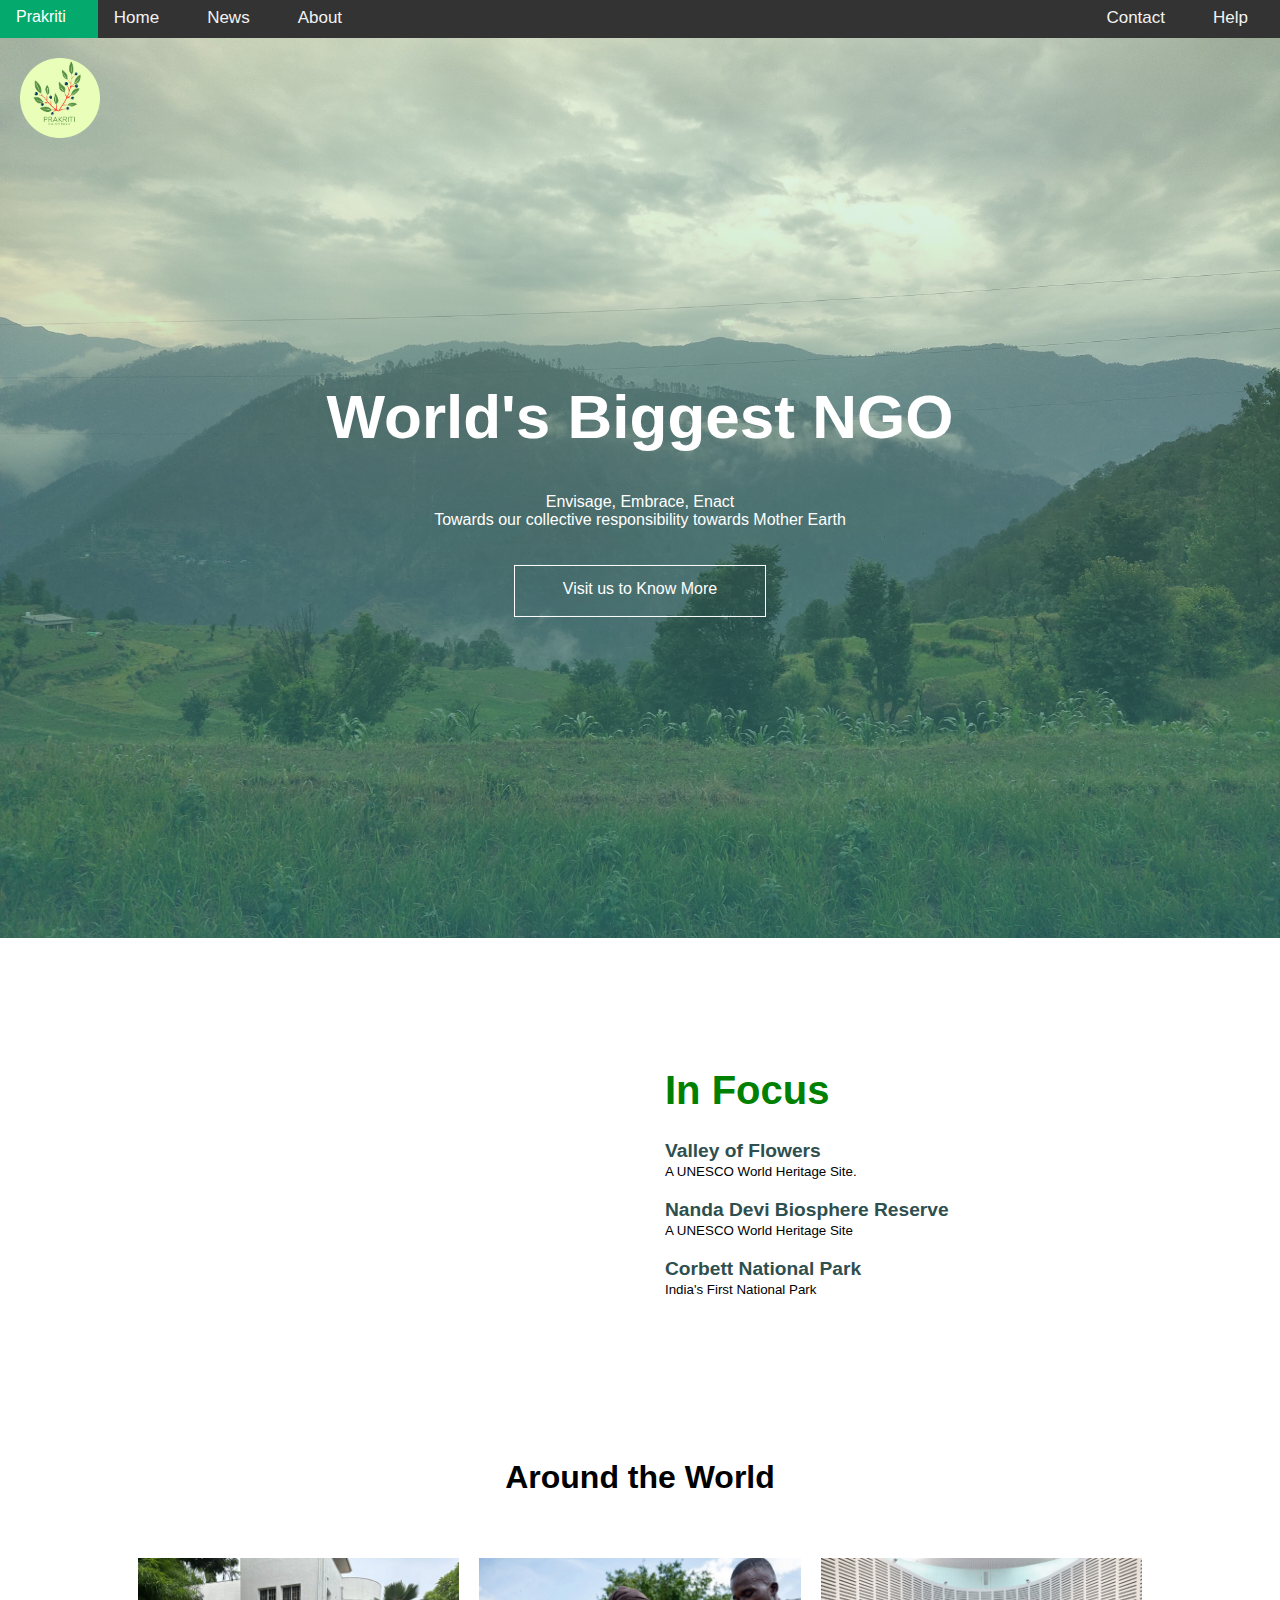
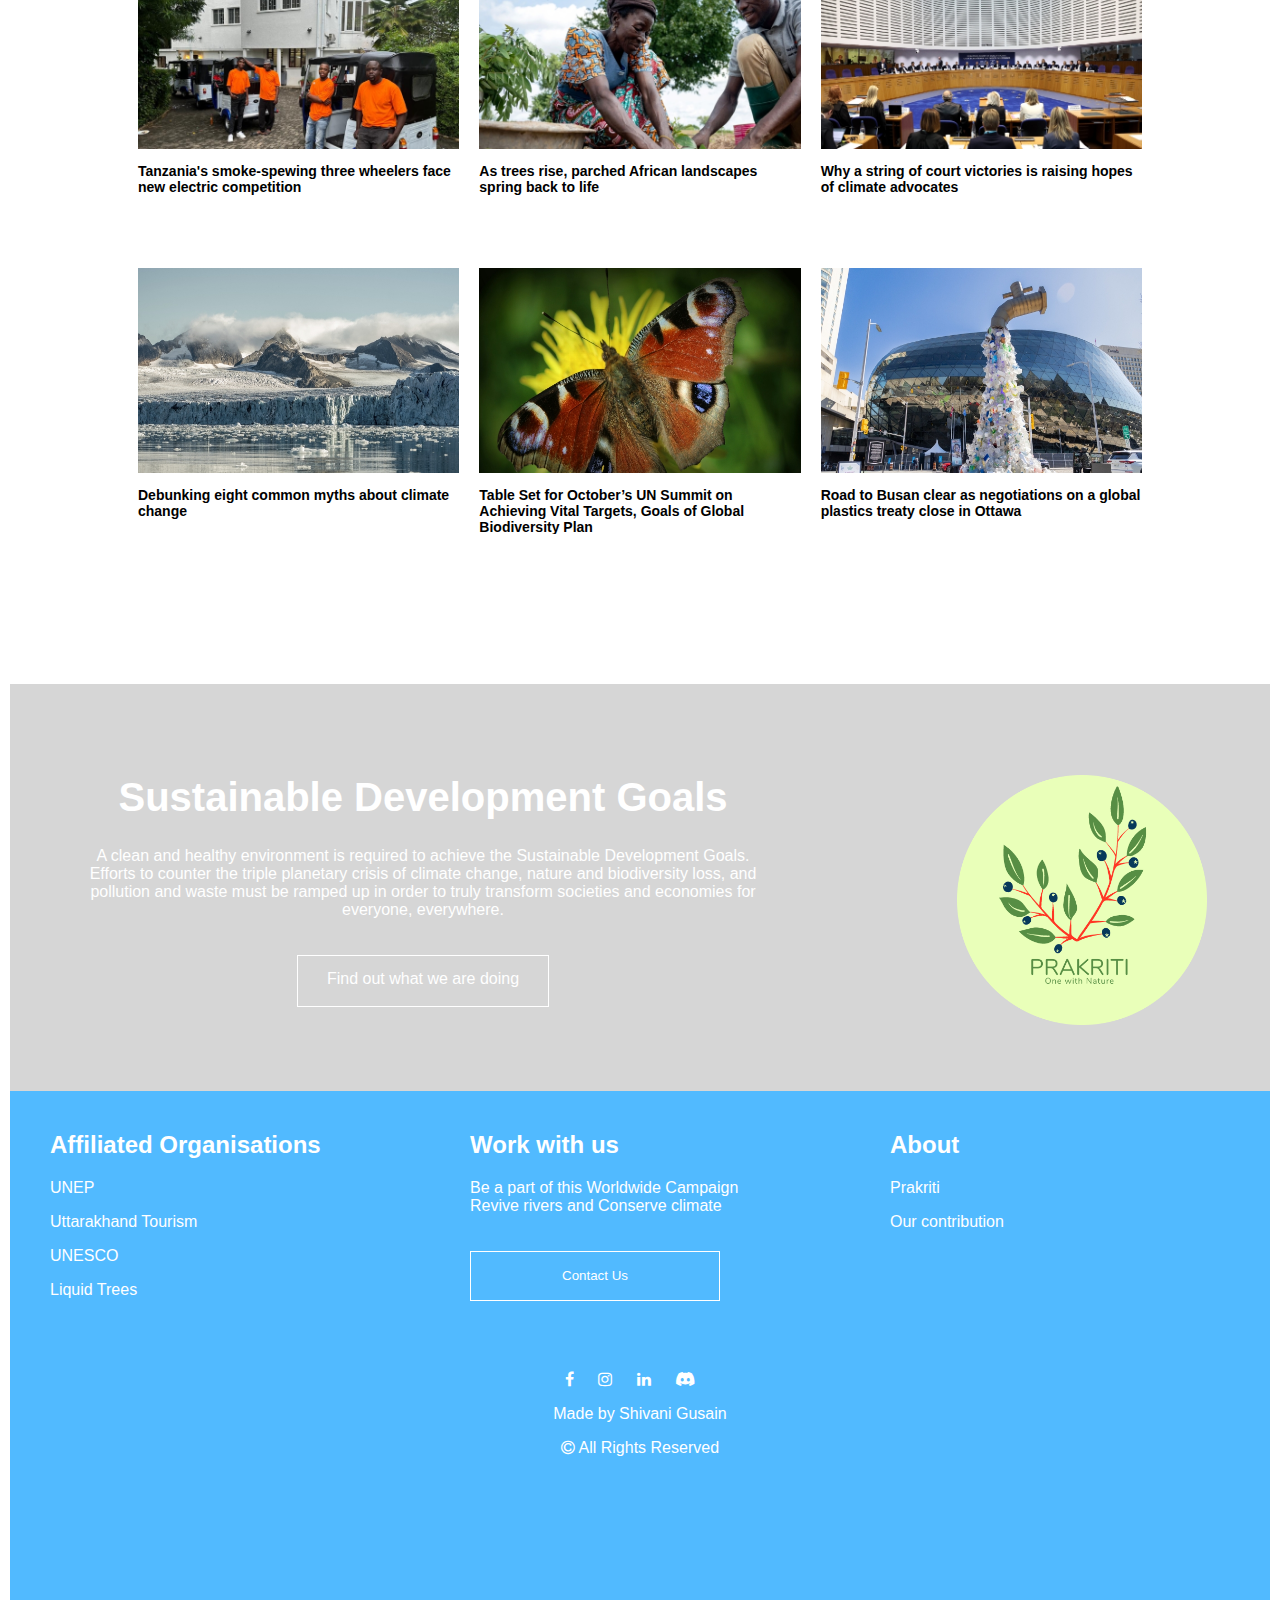
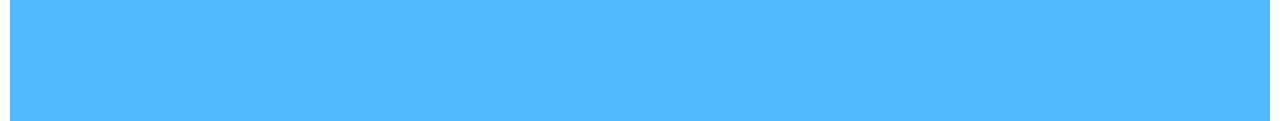
==== index.html @ addad819 "added files" ====
<!DOCTYPE html>
<html lang="eng">
<head><title>WEBPAGE</title>
    <meta charset="UTF-8" name="viewport" content="width=device-width, initial-scale=1.0">
    <link rel="stylesheet" href="nav.css">
    
    <link rel="stylesheet" href="https://cdnjs.cloudflare.com/ajax/libs/font-awesome/6.5.2/css/all.min.css">
    <link rel="stylesheet" href="https://cdnjs.cloudflare.com/ajax/libs/font-awesome/4.7.0/css/font-awesome.min.css">
</head>
<body>
    
<!--Navigation bar-->
    <div class="Navbar">
    <div class="Navbar_Link Navbar_Link-brand">
        Prakriti
    </div>
    
    <div class="Navbar_Link Navbar_Link-toggle"><i class="fas fa-bars"></i></div>
    <nav class="Navbar_Items">

     
   <div class="Navbar_Link"><a href="index.html#home" class="active">Home</a></div>
    <div class="Navbar_Link"><a href="index.html#news">News</a></div>
    <div class="Navbar_Link"><a href="about.html">About</a></div></nav>
    <nav class="Navbar_Items Navbar_Items--right">
    <div class="Navbar_Link"><a href="contact.html">Contact</a></div>
    <div class="Navbar_Link" ><a href="index.html#Help">Help</a></div></nav>
</div>
<section class="Header" id="home">
<!--Header-->
<div class="text-box">
    <h1>World's Biggest NGO</h1>
   <!-- <h2 style="color:rgb(72, 250, 32); font-family: 'Segoe UI', Tahoma, Geneva, Verdana, sans-serif;">Prakriti</h2>-->
    <p>Envisage, Embrace, Enact<br>
    Towards our collective responsibility towards Mother Earth</p>
    <a href="about.html" class="hero-btn"><span>Visit us to Know More</span></a>
</div>
<img src="prakriti.png" align="left" height="80px" style="padding-top: 20px;padding-left: 20px;">
</section>
<!--Nature-->
<section class="nature">
    <table >
        <tr class="nature_row" >
   <td class="nature_col"> <iframe width="600" height="340" src="https://www.youtube.com/embed/6lCSxDhwB7U/?controls=1" loading="eager" frameborder="0">
    </iframe>
    </frame></td>
   <td class="nature_col"><div class="nature_media"><h1>In Focus</h1>
    <ul>
        <li class="bold"><a href="https://uttarakhandtourism.gov.in/destination/valley-of-flowers">Valley of Flowers</a></li>
        <li class="normal">A UNESCO World Heritage Site.</li>
        <li class="bold"><a href="https://uttarakhandtourism.gov.in/destination/nanda-devi-national-park">Nanda Devi Biosphere Reserve</a></li>
        <li class="normal">A UNESCO World Heritage Site</li>
        <li class="bold"><a href="https://uttarakhandtourism.gov.in/destination/corbett-national-park">Corbett National Park</a></li>
        <li class="normal">India's First National Park</li>
    </ul></div>
</td>
   </tr>
 </table>
</section>

<!-- News -->
<section class="news" id="news">
    <h1>Around the World</h1>
    <div class="row">
        <div class="news-col"><a href="https://www.unep.org/news-and-stories/story/tanzanias-smoke-spewing-three-wheelers-face-new-electric-competition">
            <img src="news1.jpeg">
            <p><b>Tanzania's smoke-spewing three wheelers face new electric competition</b></p></a>
        </div>
         <div class="news-col">
            <a href="https://www.unep.org/news-and-stories/story/trees-rise-parched-african-landscapes-spring-back-life">
            <img src="news2.jpg">
            </a>
            <p><b>As trees rise, parched African landscapes spring back to life</b></p>
        </div>
         <div class="news-col">
            <a href="https://www.unep.org/news-and-stories/story/why-string-court-victories-raising-hopes-climate-advocates">
            <img src="news3.jpg">
            <p><b>Why a string of court victories is raising hopes of climate advocates</b></p>
            </a>
        </div>
    </div>
    <div class="row">
        <div class="news-col"><a href="https://www.unep.org/news-and-stories/story/debunking-eight-common-myths-about-climate-change">
            <img src="news4.jpg">
            <p><b>Debunking eight common myths about climate change</b></p></a>
        </div>
         <div class="news-col">
            <a href="https://www.cbd.int/doc/press/2024/pr-2024-05-30-sbi4-en.pdf">
            <img src="news5.jpg">
            </a>
            <p><b>Table Set for October’s UN Summit on Achieving Vital Targets,
                Goals of Global Biodiversity Plan</b></p>
        </div>
         <div class="news-col">
            <a href="https://www.unep.org/news-and-stories/press-release/road-busan-clear-negotiations-global-plastics-treaty-close-ottawa">
            <img src="news6.jpg">
            <p><b>Road to Busan clear as negotiations on a global plastics treaty close in Ottawa</b></p>
            </a>
        </div>
    </div>
</section>
<!--Sustainable Development-->
<section class="sust">
<div class="parallax_banner lang_en">
    <div>
    <div id="block-homepagesdgparallaxen">
    <section class="parallax_block" style="background-image: url('https://cdn.unenvironment.org/s3fs-public/styles/article_billboard_image/public/2023-03/aaron-burden-unsplash.png?h=db1ce222&amp;itok=cqmEgPQZ')">
    <div class="parallax_overlay"></div>
    <div class="parallax_block_wrap">
        <img src="prakriti.png" align="right" height="250px">
    <div class="parallax_cta">
    <div>
    <div class="static_cta_item">
       
    <div class="cta_item_content">
        
    <h3>
    <div><h1 align="center">Sustainable Development Goals</h1></div>
    </h3>
    <div><p align="center">A clean and healthy environment is required to achieve the Sustainable Development Goals.<br> Efforts to counter the triple planetary crisis of climate change, nature and biodiversity loss, and pollution and waste must be ramped up in order to truly transform societies and economies for everyone, everywhere.</p>
    </div>
    <div><center><a href="about.html" class="hero-btn"><span>Find out what we are doing</span></a></center></div>
    
    </div>
    </div>
    </div>
    </div>
    </div>
    </section>
    
    </div>
    </div>
    </div>
   
</section>
<!--Footer-->
    <section class="footer" id="Help">
        <div class="footer_row">
            <div class="footer_text">
                <h2>Affiliated Organisations</h2>
                <p><a href="https://www.unep.org/">UNEP</a></p>
                <p><a href="https://uttarakhandtourism.gov.in/">Uttarakhand Tourism</a></p>
                <p><a href="https://www.unesco.org/en">UNESCO</a></p>
                <p><a href="https://liquidtrees.org/">Liquid Trees</a></p>
            </div>
        <div class="footer_text">
       <h2>Work with us</h2>
        <p>Be a part of this Worldwide Campaign
        <br>Revive rivers and Conserve climate</p>
        <button class="hero-btn"><a href="contact.html">Contact Us</a></button>
        </div>
        <div class="footer_text">
            <h2>About</h2>
            <p><a href="about.html">Prakriti</a></p>
            <p><a href="#news">Our contribution</a></p>
        </div>
        </div>
        <div class="icons">
            <i class="fa fa-facebook-f"></i>
            <i class="fa fa-instagram"></i>
            <i class="fa fa-linkedin"></i>
            <i class="fa fa-discord"></i>
            
        </div>
        <p align="center">Made by Shivani Gusain</p>
        <p align="center"><i class="fa fa-copyright"></i> All Rights Reserved </p>
    </section>
<!--Javascript-->
<script>
    function classToggle(){
        const navs =document.querySelectorAll('.Navbar_Items')
        navs.forEach(nav => nav.classList.toggle('Navbar_ToggleShow'));
    }
    document.querySelector('.Navbar_Link-toggle').addEventListener('click',classToggle);
</script>
</body>
</html>
---- nav.css ----
body{
    margin: 0;
    font-family: Arial, Helvetica, sans-serif;
}
.Navbar{
    display:flex;
    background-color:#333;
   /** padding: 16px;**/
    font-family: sans-serif;
    color: white;
    overflow: hidden;
}
.Navbar_Items{
    display: flex;
    
}
.Navbar_Link{
    
    padding-top: 8px;
    padding-right: 32px;
    padding-bottom: 8px;
    padding-left:16px;
    
}
.Navbar_Items--right{
    margin-left: auto;
}
.Navbar_Link-toggle{
    display: none;
}
.Navbar_Link-brand{
    padding-right: 32px;
    background-color:#04AA6D;
}
.Navbar_Link a{
    float:left;
    display:block;
    color:#f2f2f2;
    text-align: center;
    text-decoration: none;
    font-size:17px;
}
.Navbar_Link ::after{
    content:'';
    width:0%;
    height: 2px;
    background:#f44336;
    display: block;
    margin: auto;
    transition: 0.5s;
}
.Navbar_Link a:hover::after{
    width: 100%;
}

@media only screen and (max-width:768px){
    .Navbar_Items, .Navbar{
        flex-direction: column;
    }
    .Navbar_Items--right{
        margin-left: 0;
    }
    .Navbar_Items{
        display: none;
        
    }
    .Navbar_Link-toggle{
        align-self: flex-end;
        display: initial;
        position: absolute;
        cursor: pointer;
    }
    .Navbar_ToggleShow{
        display:flex;
    }
    .Navbar_Link:hover{
        background-color: #ddddddbb;
        color:black;
        
    }
    .Navbar_Link ::after{
        width:0;
        display: none;}
    .Header img{
        height:50px;
        padding:10px 10px;
    }
        
}
/**Header**/
.Header{
    min-height: 100vh;
    width: 100%;
    background-image: linear-gradient(rgba(182, 244, 146, 0.226), rgba(51, 139, 147, 0.541)),url(cover.jpg);
    background-position:center;
    background-size: cover;
    position: relative;
     }
     .text-box{
        width: 90%;
        color:white;
        position: absolute;
        top: 50%;
        left: 50%;
        transform: translate(-50%, -50%);/** it will be in the centre of div for -50% -50%**/
        text-align: center;
    }
    .text-box h1{
        font-size: 62px;
    }
    
    .text-box p{
        margin: 10 px 0 40px; /** 10 from top, 0 from l,r and 40 from bottom**/
        font-size: 16px;
        color: #fff;}
    .hero-btn{
        width: 250px;/** i added**/
        height: 50px;/** i added**/
        margin: 20px auto;/** i added**/
        display: inline-block;
        text-decoration: none;
        color: #fff;
        border: 1px solid #fff;
        padding: 34 px 34px;
        font-size: 13 px;
        background: transparent;
        position: relative;
        cursor: pointer;
    }
    .hero-btn span{ /** i added**/
        display:block;
        text-align:center;
        padding-top: 15px;
        line-height:1em;
    }
    .hero-btn:hover{
        border: 1px solid #f44336;
        background:#f44336;
        transition:1s;
        text-decoration: none;
    }

/**Nature**/
.nature{
    margin-top:100px;
}
.nature iframe{
    padding:0 40px;
    padding-right:20px;
   
}
@media only screen and (max-width:768px){
    .nature iframe{
        padding:0 20px;
        width:350px;
    }
    .nature_row{
        flex-direction: column;
    }
    .nature_col{
        margin-right:10px;
        margin-left:0px;
        font-size:smaller;
    }
    .nature_media{
        padding-left:30px;
    }
}
.nature_row{
    display:flex;
    justify-content: space-between;
}
 .nature_col h1{
    color:green;
    font-size: 40px;
    padding:-20px 0;
    

 }
 .nature_col ul{
    list-style-type:none;
    margin-left: -40px;
 }
 .nature_col ul li a{
    text-decoration: none;
    color:darkslategrey;
 }
 .nature_col ul li ::after{
    content:'';
    width:0%;
    height: 2px;
    background:green;
    display: block;
    margin: auto;
    transition: 0.5s;
    cursor:pointer;
}
.nature_col ul li a:hover::after{
    width: 100%;
}
.bold{
    font-weight: 700;
    font-size: larger;
    padding-top:0px;
    color:white;
 }

.normal{
    font-size: smaller;
    padding-bottom: 20px;
}
/** News **/
.news{
    width: 80%;
    margin:auto;
    text-align: center;
    padding-top: 50px;
}
.row{
    margin-top: 5%;
    display: flex;
    justify-content: space-between;
}
@media(max-width: 700px){
    .row{
    flex-direction: column;}
}
.news-col{
    flex-basis: 32%;
    padding: 0 40px;

    margin-bottom: 30 px;
    position: relative;
    overflow: hidden;
    padding: 10px; /** I added **/
   
}
.news-col img{
    width: 100%;
    height:80%;
    display: block;/** to round the corner **/
}

.news-col p{
    
    font-size: 14px;
    text-align: left;
    text-justify: inherit;
    padding:0px;
    color: black;
}
.news-col a{
    text-decoration: none;
}
.news-col:hover{
    background-color: #fff3f3;
}


/**Sustainable developement**/
.sust{
    margin-top: 150px;
    margin-right: 10px;
    margin-left:10px;
}
.sust h1{
    color:white;
    font-size: 40px;

}
@media only screen and (max-device-width: 1366px) {
    .parallax {
      background-attachment: scroll;
    }
   
  }
  .parallax_block_wrap .parallax_cta {
    color: rgb(255, 255, 255);
    max-width: 700px;
}
@media screen and (max-width: 767px) {
    .parallax_block_wrap {
        max-width: 90%;
    }
    .sust h1{
        font-size: 30px;
    }
}
.parallax_block_wrap {
    margin-left: auto;
    margin-right: auto;
    max-width: 1240px;
    position: relative;
    width: 90%;
    z-index: 1;
}
@media screen and (max-width: 767px) {
    .parallax_block {
        padding: 2em 0;
        padding-top: 2em;
        padding-right: 0px;
        padding-bottom: 2em;
        padding-left: 0px;
    }
    .parallax_block_wrap img{
        display: none;
    }
}

.parallax_block {
    background-attachment: fixed;
    background-position: 50%;
    background-size: cover;
    padding: 4em 0;
    padding-top: 4em;
    padding-right: 0px;
    padding-bottom: 4em;
    padding-left: 0px;
    position: relative;
}
@media screen and (max-width: 767px) {
    .gwm_ts_wrapper.homepage .parallax_banner .parallax_block:before {
        display: none;
    }
}
 .parallax_banner .parallax_block:before {
    background-image: url(../img/sdg_white.svg);
    background-repeat: no-repeat;
    background-size: contain;
    content: " ";
    height: 200px;
    position: absolute;
    right: 10%;
    top: 50%;
    -webkit-transform: translateY(-50%);
    -ms-transform: translateY(-50%);
    transform: translateY(-50%);
    width: 200px;
    z-index: 1;
}
.parallax_block:after {
    background-color: rgba(51, 51, 51, .2);
    content: " ";
    height: 100%;
    position: absolute;
    top: 0;
    width: 100%;
    z-index: 0;
}
.sust p{
    color: white;
}

/** footer **/
.footer{
    background-color: rgba(66, 180, 255, 0.92);
    min-height:70vh;
    color:white;
    margin-right: 10px;
    margin-left:10px;
}
.footer_text{
    padding-top:20px;
    padding-left:40px;
    color:white;
    flex-basis: 32%;
    position: relative;
    overflow: hidden;
}
.footer_row{
    display:flex;
    justify-content: space-between;
}
.footer_text p a{
    text-decoration: none;
    color:white;
}
.hero-btn a{
    text-decoration: none;
    color:white;
}
@media screen and (max-width: 767px) {
    .footer_row{
        flex-direction: column;
    }   
}
.icons{
    padding-top:50px;
    color:white;
    text-align: center;
}
.icons .fa{
    padding-right:20px;
}

/** end**/
.end{
    color:white;
    background-color: rgba(66, 180, 255, 0.92);
    min-height: 30vh;
}

/** Contact.html**/
.sub-header{
    background-image: linear-gradient(rgba(182, 244, 146, 0.226), rgba(51, 139, 147, 0.541)),url(cover3.jpg);
    background-repeat: no-repeat;
    background-position: center;
    background-size: cover;
    position: relative;
    width:100%;
    min-height:50vh;
    color:white;
}
.location{
    width:80%;
    margin: auto;
    padding: 80px 0;
}
.location iframe{
    width:100%;
}
.contact-us{
    width:80%;
    margin:auto;
}
.contact-col{
    flex-basis: 48%;
    margin-bottom: 30px;
}
.contact-col div{
    display: flex;
    align-items:center;
    margin-bottom:5px;
}
.contact-col div .fa{
    font-size:28px;
    color:#f44336;
    margin:10px;
    margin-right:30px;
}
.contact-col div p{
    padding:0;
}
.contact-col div h5{
    font-size:20px;
    margin-bottom: 5px;
    color:#555;
    font-weight: 400;
}
.red-btn{
    border-color: #555;
    color:red;
}
.contact-col input, .contact-col textarea{
    width: 100%;
    padding: 15px;
    margin-bottom:17px;
    outline: none;
    border: 1px solid #ccc;
    box-sizing: border-box;
}

/** About us**/

.about{
    background: #003329;
    position: relative;
    overflow: hidden;
    margin-top: 0;
}
.about-col{
    padding-left: 50px;
    flex-basis: 48%;
    text-align: left;
    cursor: pointer;
    position: relative;
    overflow:hidden;
    margin-bottom: 20px;
    margin-right: 40px;
}
.about-col img{
    height:250px;
    width: auto;
}
.about-col h2{
    color: white;
}
.about-col p{
    color: white;
    text-align: justify;
}
.testimonials{
    width:80%;
    text-align:center;
    margin: auto;
    padding-top: 70px;
}
.testimonials-col{
    flex-basis: 44%;
    border-radius: 10px;
    margin-bottom: 5%;
    text-align: left;
    background: #04AA6D;
    padding: 25px;
    display: flex;
}
.testimonials-col img{
    height: 40px;
    border-radius: 50%;
    margin-right: 30px;
    margin-left: 5px;
}
.testimonials-col p{
    padding: 0;
}
.testimonials-col h3{
    margin-top: 15px;
    text-align: left;
}
@media(max-width:700px){
    .testimonials-col img{
        margin-left: 0px;
        margin-right: 15px;}
}
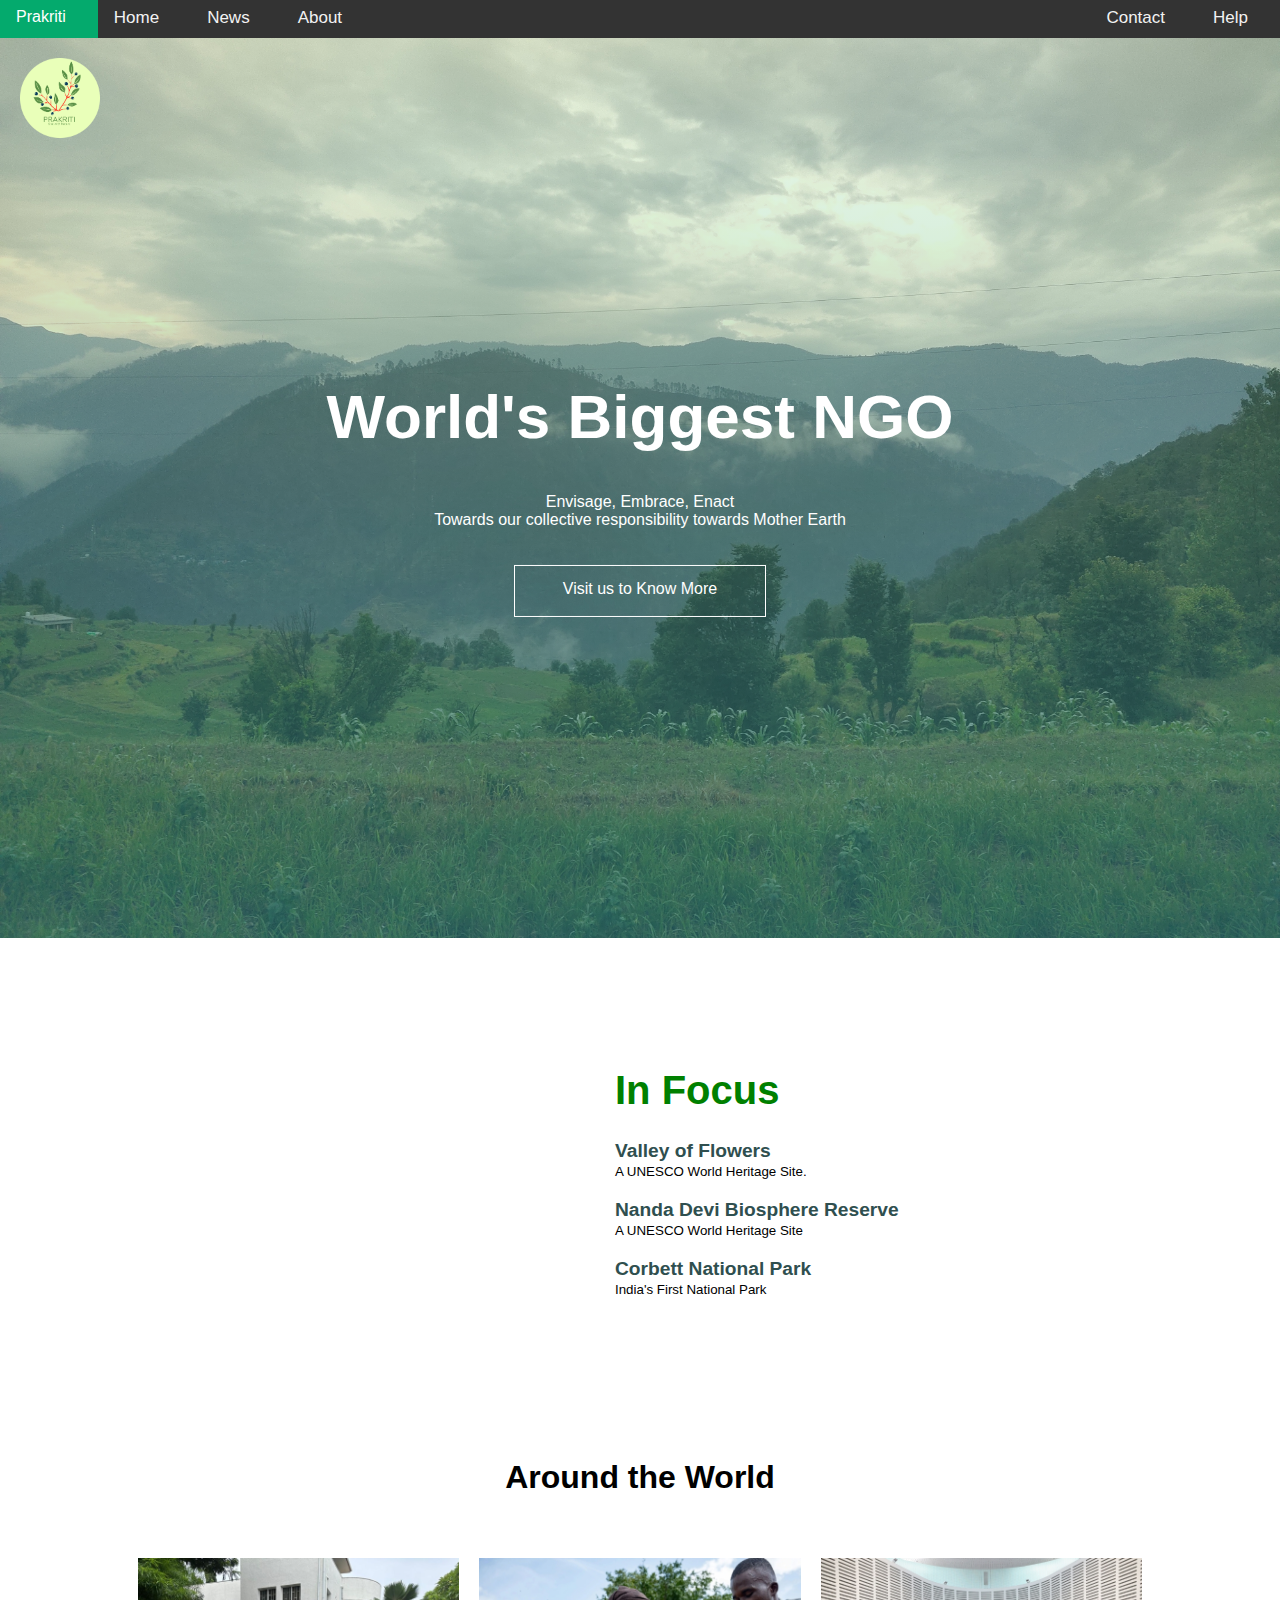
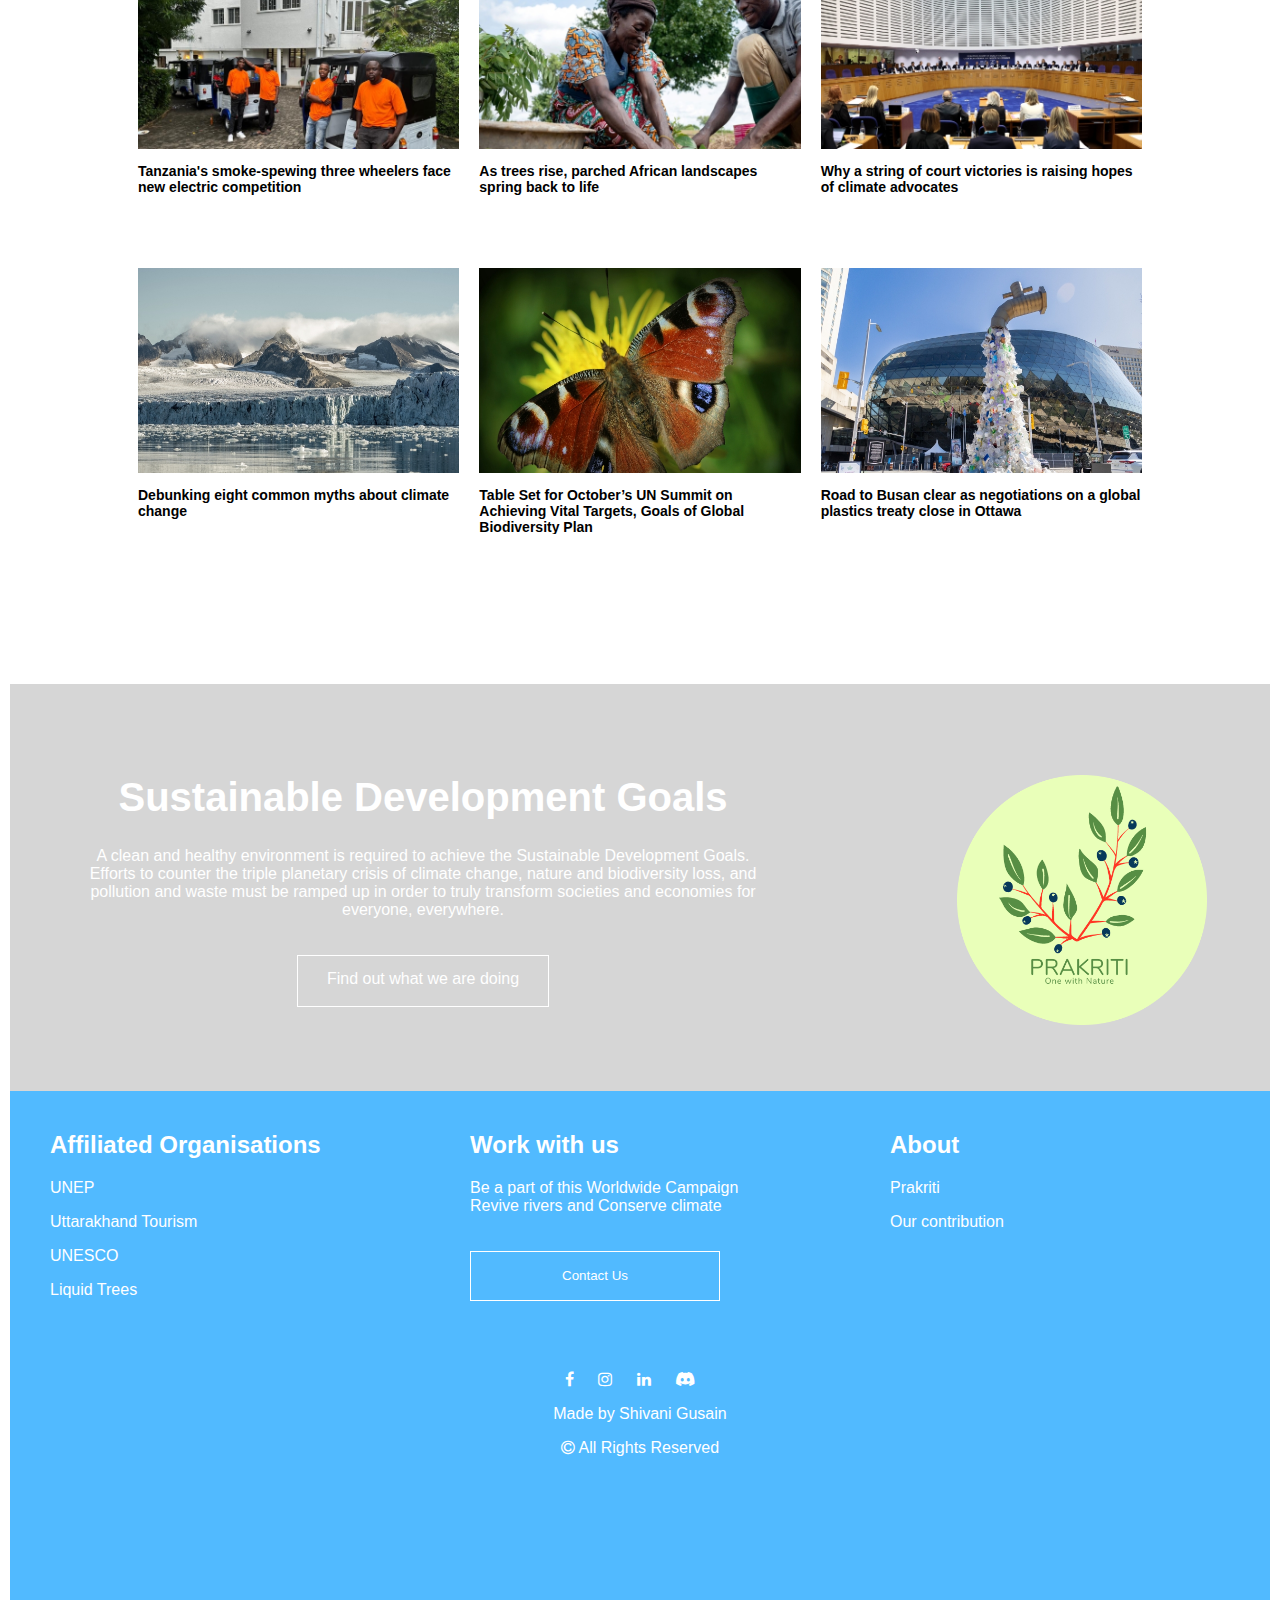
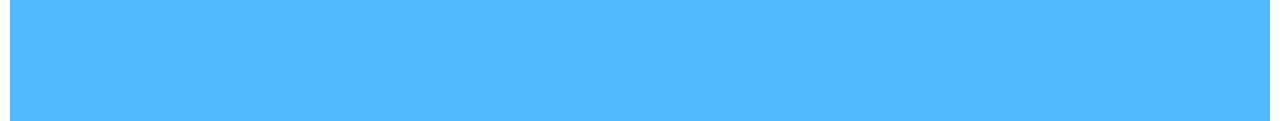
==== commit b258a4f8: "Update index.html" ====
--- a/index.html
+++ b/index.html
@@ -41,7 +41,7 @@
 <section class="nature">
     <table >
         <tr class="nature_row" >
-   <td class="nature_col"> <iframe width="600" height="340" src="https://www.youtube.com/embed/6lCSxDhwB7U/?controls=1" loading="eager" frameborder="0">
+   <td class="nature_col"> <iframe width="550" height="340" src="https://www.youtube.com/embed/6lCSxDhwB7U/?controls=1" loading="eager" frameborder="0">
     </iframe>
     </frame></td>
    <td class="nature_col"><div class="nature_media"><h1>In Focus</h1>
@@ -174,4 +174,4 @@
     document.querySelector('.Navbar_Link-toggle').addEventListener('click',classToggle);
 </script>
 </body>
-</html>+</html>
--- a/nav.css
+++ b/nav.css
@@ -151,7 +151,7 @@
 }
 @media only screen and (max-width:768px){
     .nature iframe{
-        padding:0 20px;
+        padding:0 10px;
         width:350px;
     }
     .nature_row{
@@ -521,4 +521,4 @@
     .testimonials-col img{
         margin-left: 0px;
         margin-right: 15px;}
-}+}
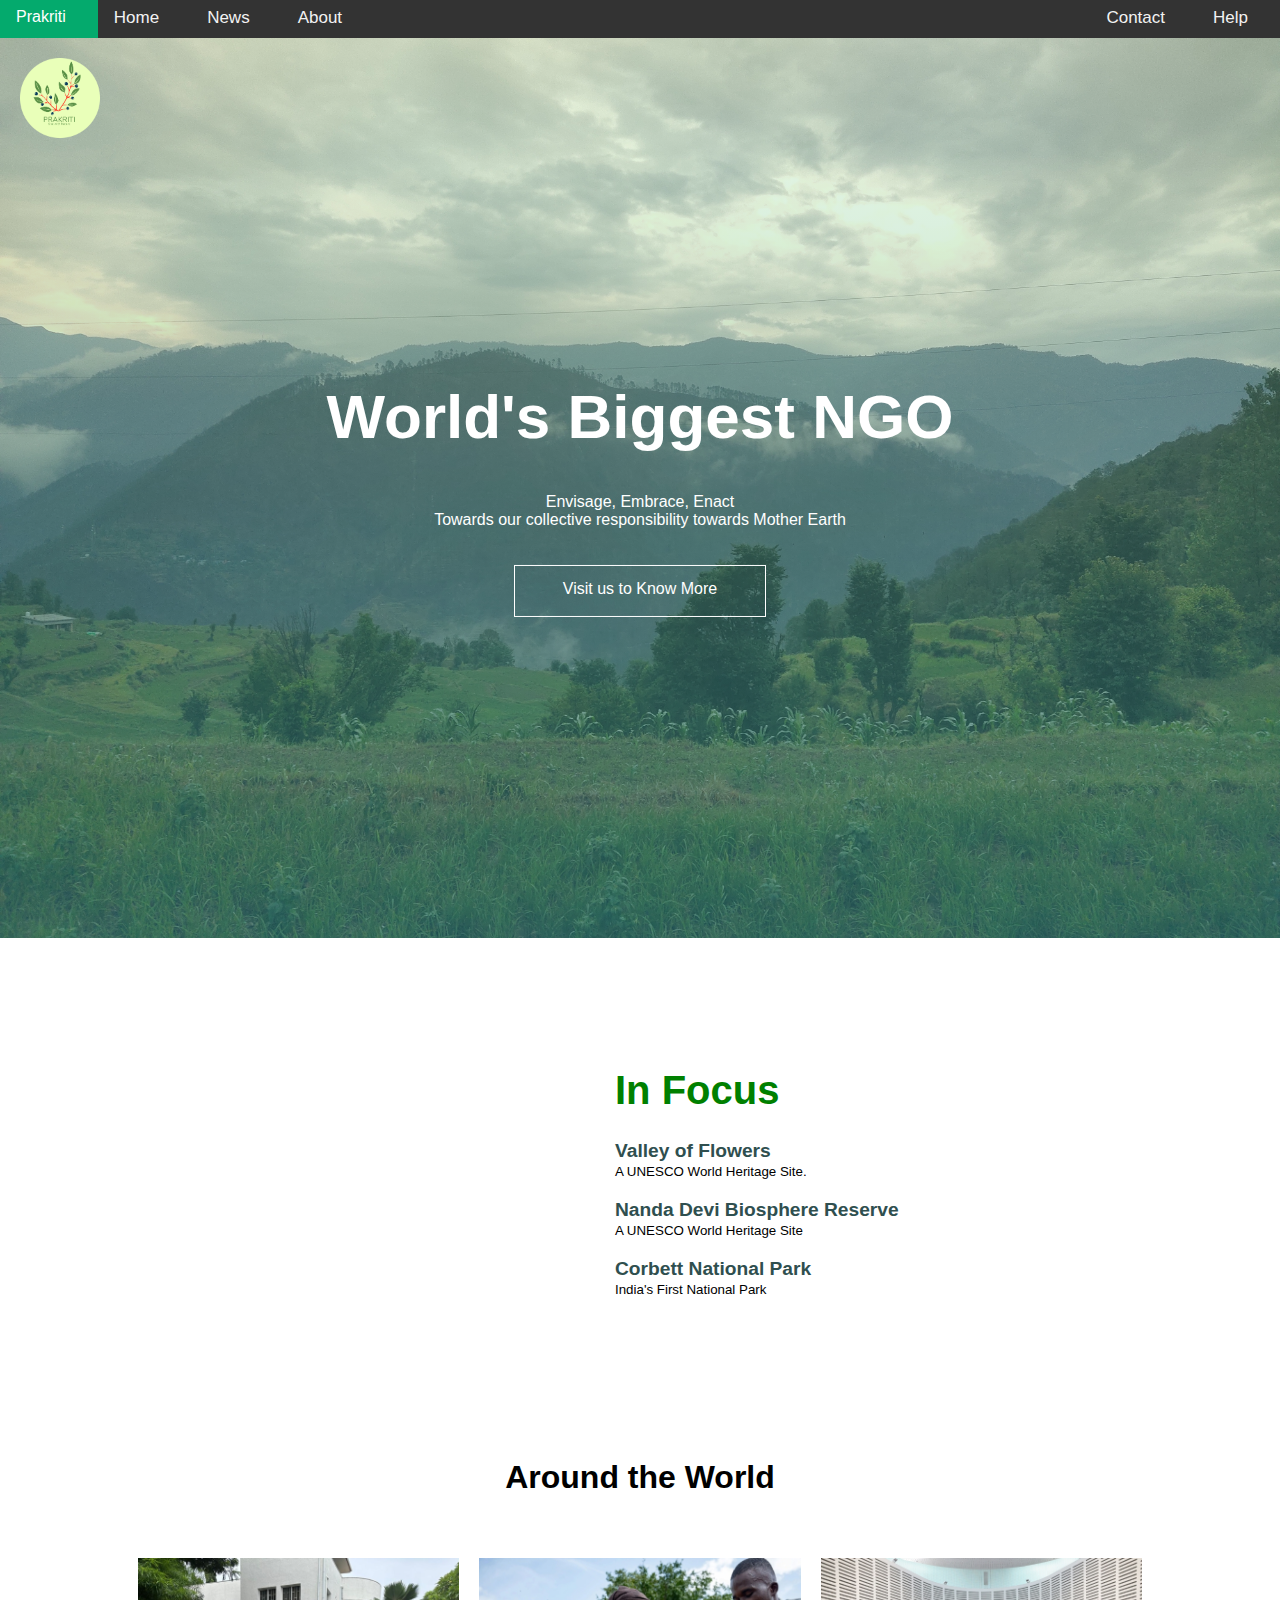
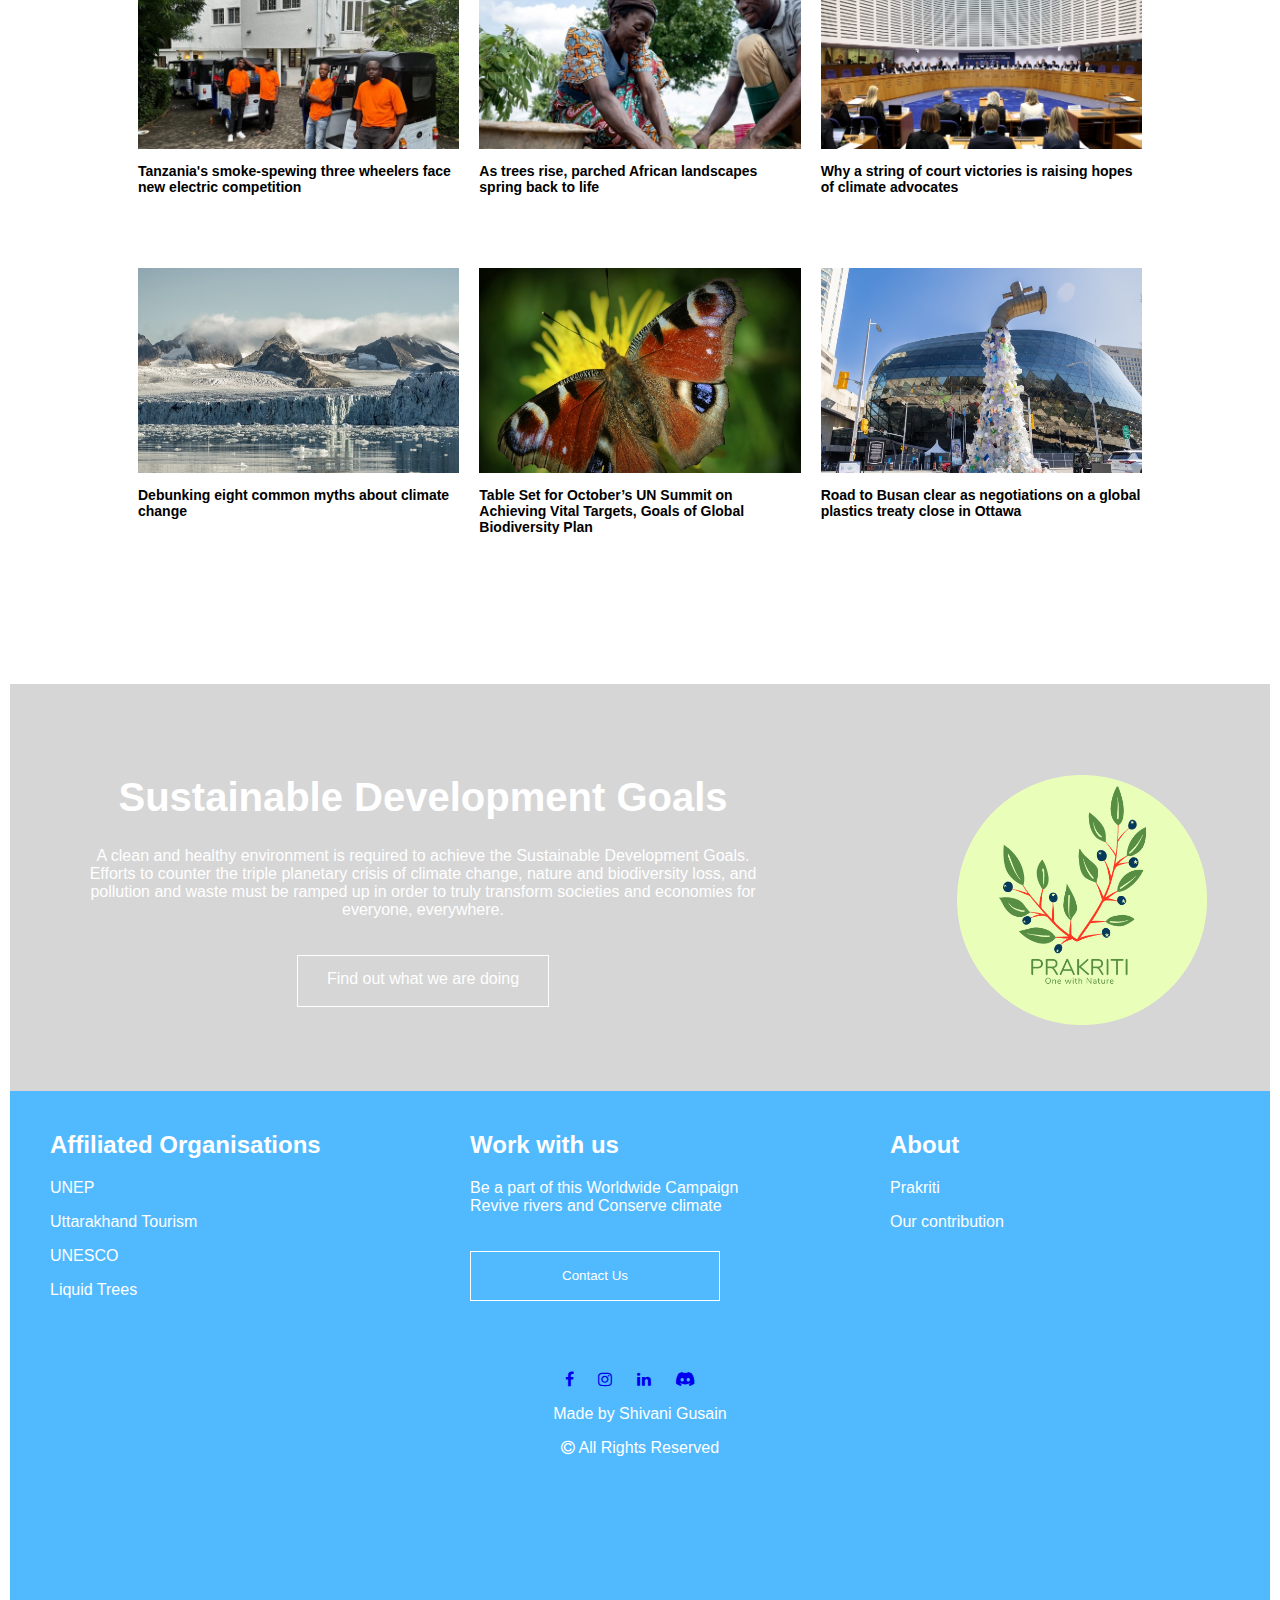
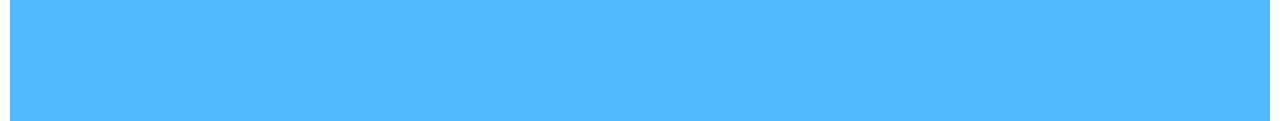
==== commit 1e66d1f5: "Update index.html" ====
--- a/index.html
+++ b/index.html
@@ -156,10 +156,10 @@
         </div>
         </div>
         <div class="icons">
-            <i class="fa fa-facebook-f"></i>
-            <i class="fa fa-instagram"></i>
-            <i class="fa fa-linkedin"></i>
-            <i class="fa fa-discord"></i>
+             <a href="https://www.facebook.com/"><i class="fa fa-facebook-f"></i></a>
+            <a href="https://www.instagram.com/"><i class="fa fa-instagram"></i></a>
+            <a href="https://www.linkedin.com/"><i class="fa fa-linkedin"></i></a> 
+            <a href= "https://www.discord.com/"><i class="fa fa-discord"></i></a>
             
         </div>
         <p align="center">Made by Shivani Gusain</p>
--- a/nav.css
+++ b/nav.css
@@ -143,6 +143,7 @@
 /**Nature**/
 .nature{
     margin-top:100px;
+    width:80%;
 }
 .nature iframe{
     padding:0 40px;
